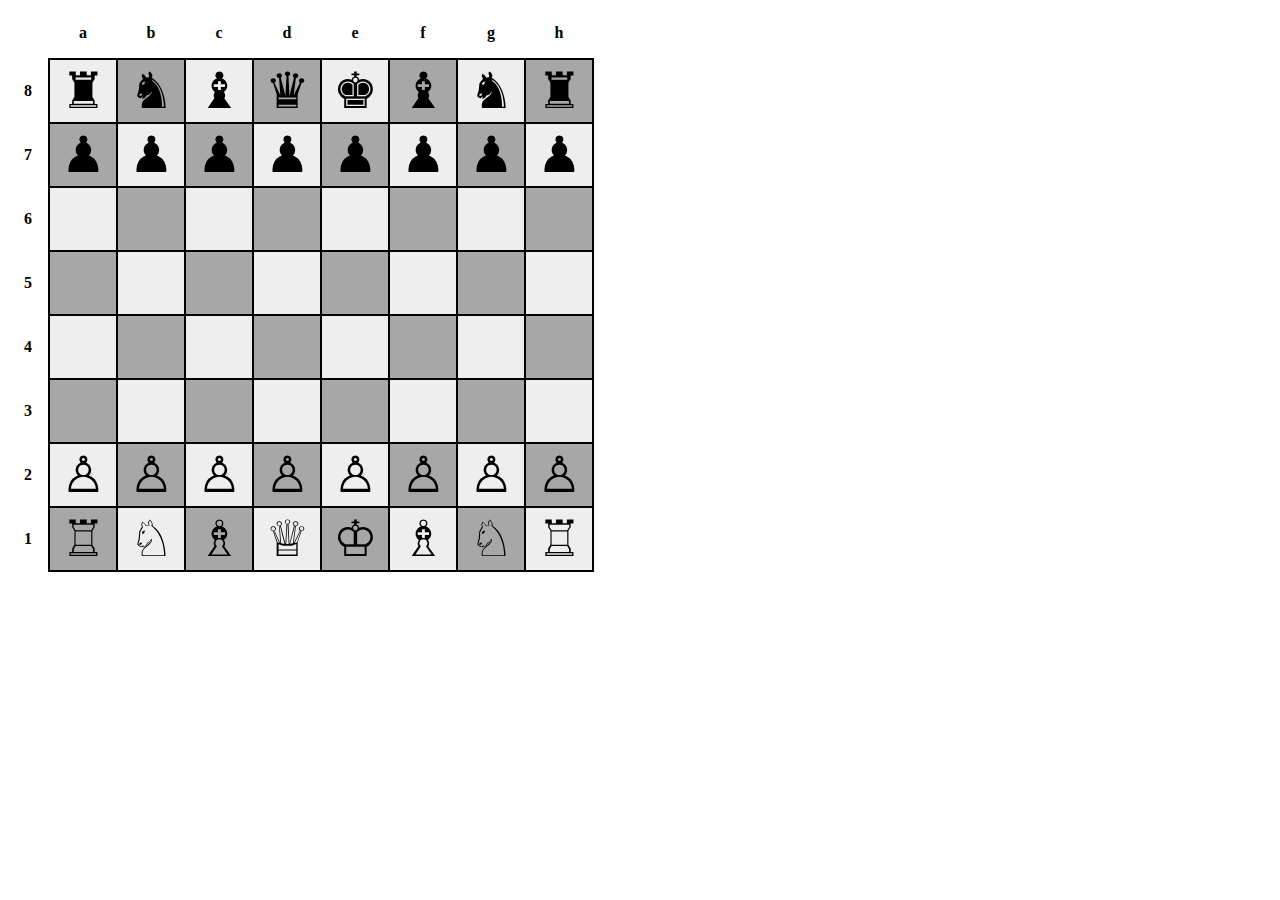
==== index.html @ a4db7c43 "Initial commit" ====
<html>
    <head>
        <script defer  type="text/javascript" src="gameManager.js"></script>
        <script  defer type="text/javascript" src="tile.js"></script>
        <script  defer type="text/javascript" src="board.js"></script>
        <script defer type="text/javascript" src="./pieces/pawn.js"></script>
        <script defer type="text/javascript" src="./pieces/bishop.js"></script>
        <script defer type="text/javascript" src="./pieces/king.js"></script>
        <script defer type="text/javascript" src="./pieces/knight.js"></script>
        <script defer type="text/javascript" src="./pieces/queen.js"></script>
        <script defer type="text/javascript" src="./pieces/rook.js"></script>
        <script defer type="text/javascript" src="./players/playerBlack.js"></script>
        <script defer type="text/javascript" src="./players/playerWhite.js"></script>
        <script defer type="text/javascript" src="index.js"></script>
        <link rel="stylesheet" href="style.css" />

        <script defer type="text/javascript">

        </script>
    </head>
    <body>
        <table class="chess-board">
            <tbody class="body">
                <tr>
                    <th></th>
                    <th>a</th>
                    <th>b</th>
                    <th>c</th>
                    <th>d</th>
                    <th>e</th>
                    <th>f</th>
                    <th>g</th>
                    <th>h</th>
                </tr>
                <tr>
                    <th>8</th>
                    <td class="light">
                        <input type="button" bouton class='t70' id="t70" value="♜">
                        </input> 
                    </td>
                    <td class="dark">
                        <input type="button" class="t71" id="t71">
                        </input> 
                    </td>
                    <td class="light">
                        <input type="button" class='t72' id="t72">
                        </input> 
                    </td>
                    <td class="dark">
                        <input type="button" class='t73' id="t73" abcd>
                        </input> 
                    </td>
                    <td class="light">
                        <input type="button" class='t74' id="t74">
                        </input> 
                    </td>
                    <td class="dark">
                        <input type="button" class='t75' id="t75">
                        </input> 
                    </td>
                    <td class="light">
                        <input type="button" class='t76' id="t76">
                        </input> 
                    </td>
                    <td class="dark">
                        <input type="button" class='t77' id="t77">
                        </input> 
                    </td>
                </tr>
                <tr>
                    <th>7</th>
                    <td class="dark"><input type="button" class='t60' id="t60">
                        </input>
                    </td>
                    <td class="light">
                        <input type="button" class='t61' id="t61">
                        </input> 
                    </td>
                    <td class="dark">
                        <input type="button" class='t62' id="t62">
                        </input> 
                    </td>
                    <td class="light">
                        <input type="button" class='t63' id="t63">
                        </input> 
                    </td>
                    <td class="dark">
                        <input type="button" class='t64' id="t64">
                        </input> 
                    </td>
                    <td class="light">
                        <input type="button" class='t65' id="t65">
                        </input> 
                    </td>
                    <td class="dark">
                        <input type="button" class='t66' id="t66">
                        </input> 
                    </td>
                    <td class="light">
                        <input type="button" class='t67' id="t67">
                        </input> 
                    </td>
                </tr>
                <tr>
                    <th>6</th>
                    <td class="light">
                        <input type="button" class='t50' id="t50">
                        </input> 
                    </td>
                    <td class="dark">
                        <input type="button" class='t51' id="t51">
                        </input> 
                    </td>
                    <td class="light">
                        <input type="button" class='t52'  id="t52">
                        </input> 
                    </td>
                    <td class="dark">
                        <input type="button" class='t53' id="t53">
                        </input> 
                    </td>
                    <td class="light">
                        <input type="button" class='t54' id="t54">
                        </input> 
                    </td>
                    <td class="dark">
                        <input type="button" class='t55' id="t55">
                        </input> 
                    </td>
                    <td class="light">
                        <input type="button" class='t56' id="t56">
                        </input> 
                    </td>
                    <td class="dark">
                        <input type="button" class='t57' id="t57">
                        </input> 
                    </td>
                </tr>
                <tr>
                    <th>5</th>
                    <td class="dark">
                        <input type="button" class='t40' id="t40">
                        </input> 
                    </td>
                    <td class="light">
                        <input type="button" class='t41' id="t41">
                        </input> 
                    </td>
                    <td class="dark">
                        <input type="button" class='t42' id="t42">
                        </input> 
                    </td>
                    <td class="light">
                        <input type="button" class='t43' id="t43">
                        </input> 
                    </td>
                    <td class="dark">
                        <input type="button" class='t44' id="t44">
                        </input> 
                    </td>
                    <td class="light">
                        <input type="button" class='t45' id="t45">
                        </input> 
                    </td>
                    <td class="dark">
                        <input type="button" class='t46' id="t46">
                        </input> 
                    </td>
                    <td class="light">
                        <input type="button" class='t47' id="t47">
                        </input> 
                    </td>
                </tr>
                <tr>
                    <th>4</th>
                    <td class="light">
                        <input type="button" class='t30' id="t30">
                        </input> 
                    </td>
                    <td class="dark">
                        <input type="button" class='t31' id="t31">
                        </input> 
                    </td>
                    <td class="light">
                        <input type="button" class='t32' id="t32">
                        </input> 
                    </td>
                    <td class="dark">
                        <input type="button" class='t33' id="t33">
                        </input> 
                    </td>
                    <td class="light">
                        <input type="button" class='t34' id="t34">
                        </input> 
                    </td>
                    <td class="dark">
                        <input type="button" class='t35' id="t35">
                        </input> 
                    </td>
                    <td class="light">
                        <input type="button" class='t36' id="t36">
                        </input> 
                    </td>
                    <td class="dark">
                        <input type="button" class='t37' id="t37">
                        </input> 
                    </td>
                </tr>
                <tr>
                    <th>3</th>
                    <td class="dark">
                        <input type="button" class='t20' id="t20">
                        </input> 
                    </td>
                    <td class="light">
                        <input type="button" class='t21' id="t21">
                        </input> 
                    </td>
                    <td class="dark">
                        <input type="button" class='t22' id="t22">
                        </input> 
                    </td>
                    <td class="light">
                        <input type="button" class='t23' id="t23">
                        </input> 
                    </td>
                    <td class="dark">
                        <input type="button" class='t24' id="t24">
                        </input> 
                    </td>
                    <td class="light">
                        <input type="button" class='t25' id="t25">
                        </input> 
                    </td>
                    <td class="dark">
                        <input type="button" class='t26' id="t26">
                        </input> 
                    </td>
                    <td class="light">
                        <input type="button" class='t27' id="t27">
                        </input> 
                    </td>
                </tr>
                <tr>
                    <th>2</th>
                    <td class="light">
                        <input type="button" class='t10' id="t10">
                        </input> 
                    </td>
                    <td class="dark">
                        <input type="button" class='t11' id="t11">
                        </input> 
                    </td>
                    <td class="light">
                        <input type="button" class='t12' id="t12">
                        </input> 
                    </td>
                    <td class="dark">
                        <input type="button" class='t13' id="t13">
                        </input> 
                    </td>
                    <td class="light">
                        <input type="button" class='t14' id="t14">
                        </input> 
                    </td>
                    <td class="dark">
                        <input type="button" class='t15' id="t15">
                        </input> 
                    </td>
                    <td class="light">
                        <input type="button" class='t16' id="t16">
                        </input> 
                    </td>
                    <td class="dark">
                        <input type="button" class='t17' id="t17">
                        </input> 
                    </td>
                </tr>
                <tr>
                    <th>1</th>
                    <td class="dark">
                        <input type="button" class='t00' id="t00">
                        </input> 
                    </td>
                    <td class="light">
                        <input type="button" class='t01' id="t01">
                        </input> 
                    </td>
                    <td class="dark">
                        <input type="button" class='t02' id="t02">
                        </input> 
                    </td>
                    <td class="light">
                        <input type="button" class='t03' id="t03">
                        </input> 
                    </td>
                    <td class="dark">
                        <input type="button" class='t04' id="t04">
                        </input> 
                    </td>
                    <td class="light">
                        <input type="button" class='t05' id="t05">
                        </input> 
                    </td>
                    <td class="dark">
                        <input type="button" class='t06' id="t06">
                        </input> 
                    </td>
                    <td class="light">
                        <input type="button" class='t07' id="t07">
                        </input> 
                    </td>
                </tr>
            </tbody>
        </table>
    </body>
</html>
---- style.css ----
.chess-board { border-spacing: 0; border-collapse: collapse; }
.chess-board th { padding: 1em; }
.chess-board td { border: 2px solid; width: 4em; height: 4em; }
.chess-board .light { background: #eee; }
.chess-board .dark { background: rgb(168, 167, 167); }


input { width: 100%; height: 100%; border: none; text-align: center; background-color: Transparent; font-size: 50px;}
.test {background-color: red;}

textarea{
    width: 500px;
    height: 70px;
    border-color:'blue';
}
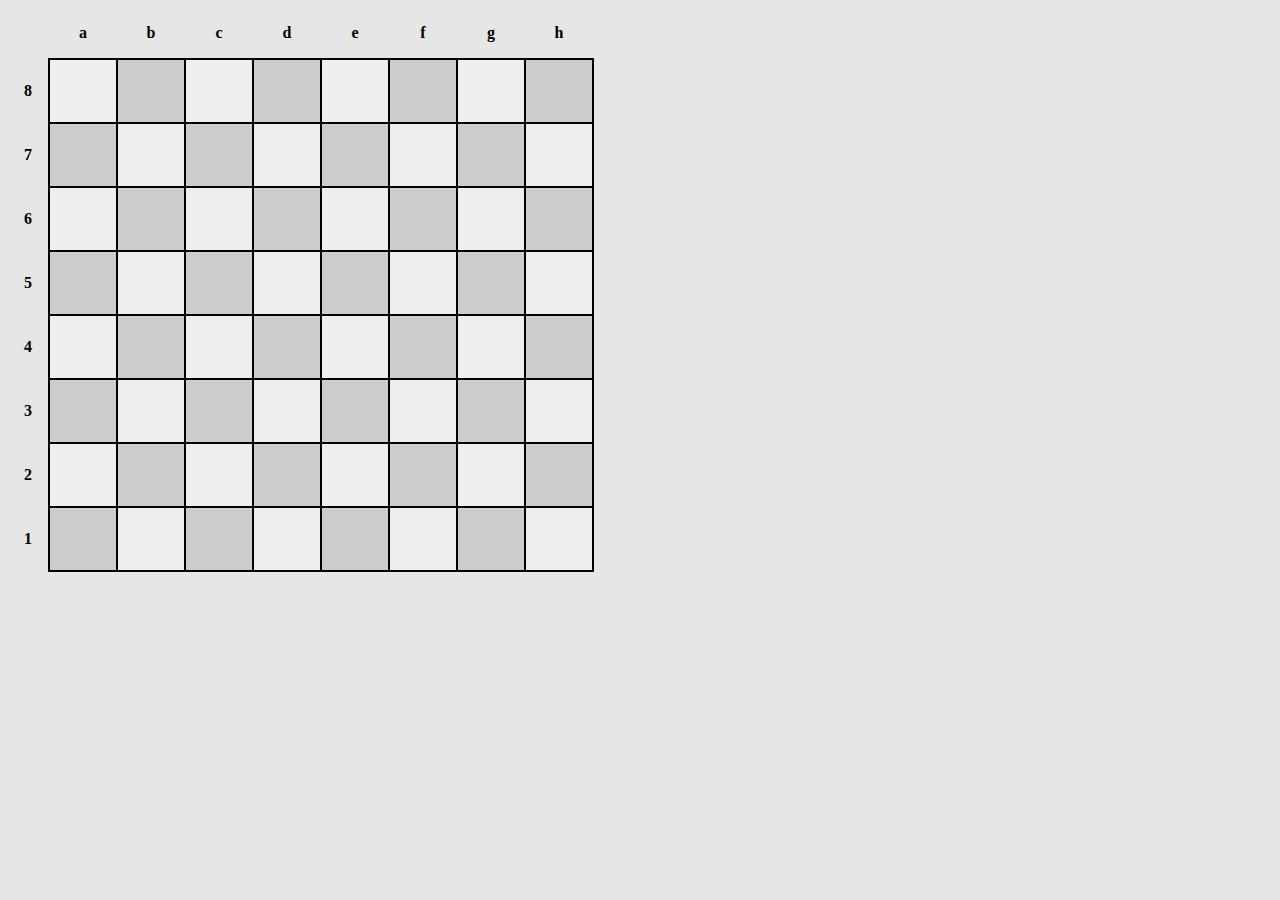
==== commit 44b573da: "Still working on montecarlo" ====
--- a/index.html
+++ b/index.html
@@ -1,318 +1,35 @@
 <html>
     <head>
+        <meta content="text/html;charset=utf-8" http-equiv="Content-Type">
+        <meta content="utf-8" http-equiv="encoding">
+        <script type="text/javascript" src="constants.js"></script>
         <script defer  type="text/javascript" src="gameManager.js"></script>
         <script  defer type="text/javascript" src="tile.js"></script>
         <script  defer type="text/javascript" src="board.js"></script>
+        <script defer type="text/javascript" src="./pieces/piece.js"></script>
+        
         <script defer type="text/javascript" src="./pieces/pawn.js"></script>
         <script defer type="text/javascript" src="./pieces/bishop.js"></script>
         <script defer type="text/javascript" src="./pieces/king.js"></script>
         <script defer type="text/javascript" src="./pieces/knight.js"></script>
         <script defer type="text/javascript" src="./pieces/queen.js"></script>
         <script defer type="text/javascript" src="./pieces/rook.js"></script>
-        <script defer type="text/javascript" src="./players/playerBlack.js"></script>
-        <script defer type="text/javascript" src="./players/playerWhite.js"></script>
-        <script defer type="text/javascript" src="index.js"></script>
+        
+        <script defer type="text/javascript" src="MTS_CHESS_AI/node.js"></script>
+        <script defer type="text/javascript" src="MTS_CHESS_AI/attack.js"></script>
+        <script defer type="text/javascript" src="MTS_CHESS_AI/gameState.js"></script>
+        <script defer type="text/javascript" src="MTS_CHESS_AI/mcts_ai.js"></script>
+       <script defer type="text/javascript" src="index.js"></script>
+        
         <link rel="stylesheet" href="style.css" />
-
-        <script defer type="text/javascript">
-
-        </script>
     </head>
     <body>
-        <table class="chess-board">
-            <tbody class="body">
-                <tr>
-                    <th></th>
-                    <th>a</th>
-                    <th>b</th>
-                    <th>c</th>
-                    <th>d</th>
-                    <th>e</th>
-                    <th>f</th>
-                    <th>g</th>
-                    <th>h</th>
-                </tr>
-                <tr>
-                    <th>8</th>
-                    <td class="light">
-                        <input type="button" bouton class='t70' id="t70" value="♜">
-                        </input> 
-                    </td>
-                    <td class="dark">
-                        <input type="button" class="t71" id="t71">
-                        </input> 
-                    </td>
-                    <td class="light">
-                        <input type="button" class='t72' id="t72">
-                        </input> 
-                    </td>
-                    <td class="dark">
-                        <input type="button" class='t73' id="t73" abcd>
-                        </input> 
-                    </td>
-                    <td class="light">
-                        <input type="button" class='t74' id="t74">
-                        </input> 
-                    </td>
-                    <td class="dark">
-                        <input type="button" class='t75' id="t75">
-                        </input> 
-                    </td>
-                    <td class="light">
-                        <input type="button" class='t76' id="t76">
-                        </input> 
-                    </td>
-                    <td class="dark">
-                        <input type="button" class='t77' id="t77">
-                        </input> 
-                    </td>
-                </tr>
-                <tr>
-                    <th>7</th>
-                    <td class="dark"><input type="button" class='t60' id="t60">
-                        </input>
-                    </td>
-                    <td class="light">
-                        <input type="button" class='t61' id="t61">
-                        </input> 
-                    </td>
-                    <td class="dark">
-                        <input type="button" class='t62' id="t62">
-                        </input> 
-                    </td>
-                    <td class="light">
-                        <input type="button" class='t63' id="t63">
-                        </input> 
-                    </td>
-                    <td class="dark">
-                        <input type="button" class='t64' id="t64">
-                        </input> 
-                    </td>
-                    <td class="light">
-                        <input type="button" class='t65' id="t65">
-                        </input> 
-                    </td>
-                    <td class="dark">
-                        <input type="button" class='t66' id="t66">
-                        </input> 
-                    </td>
-                    <td class="light">
-                        <input type="button" class='t67' id="t67">
-                        </input> 
-                    </td>
-                </tr>
-                <tr>
-                    <th>6</th>
-                    <td class="light">
-                        <input type="button" class='t50' id="t50">
-                        </input> 
-                    </td>
-                    <td class="dark">
-                        <input type="button" class='t51' id="t51">
-                        </input> 
-                    </td>
-                    <td class="light">
-                        <input type="button" class='t52'  id="t52">
-                        </input> 
-                    </td>
-                    <td class="dark">
-                        <input type="button" class='t53' id="t53">
-                        </input> 
-                    </td>
-                    <td class="light">
-                        <input type="button" class='t54' id="t54">
-                        </input> 
-                    </td>
-                    <td class="dark">
-                        <input type="button" class='t55' id="t55">
-                        </input> 
-                    </td>
-                    <td class="light">
-                        <input type="button" class='t56' id="t56">
-                        </input> 
-                    </td>
-                    <td class="dark">
-                        <input type="button" class='t57' id="t57">
-                        </input> 
-                    </td>
-                </tr>
-                <tr>
-                    <th>5</th>
-                    <td class="dark">
-                        <input type="button" class='t40' id="t40">
-                        </input> 
-                    </td>
-                    <td class="light">
-                        <input type="button" class='t41' id="t41">
-                        </input> 
-                    </td>
-                    <td class="dark">
-                        <input type="button" class='t42' id="t42">
-                        </input> 
-                    </td>
-                    <td class="light">
-                        <input type="button" class='t43' id="t43">
-                        </input> 
-                    </td>
-                    <td class="dark">
-                        <input type="button" class='t44' id="t44">
-                        </input> 
-                    </td>
-                    <td class="light">
-                        <input type="button" class='t45' id="t45">
-                        </input> 
-                    </td>
-                    <td class="dark">
-                        <input type="button" class='t46' id="t46">
-                        </input> 
-                    </td>
-                    <td class="light">
-                        <input type="button" class='t47' id="t47">
-                        </input> 
-                    </td>
-                </tr>
-                <tr>
-                    <th>4</th>
-                    <td class="light">
-                        <input type="button" class='t30' id="t30">
-                        </input> 
-                    </td>
-                    <td class="dark">
-                        <input type="button" class='t31' id="t31">
-                        </input> 
-                    </td>
-                    <td class="light">
-                        <input type="button" class='t32' id="t32">
-                        </input> 
-                    </td>
-                    <td class="dark">
-                        <input type="button" class='t33' id="t33">
-                        </input> 
-                    </td>
-                    <td class="light">
-                        <input type="button" class='t34' id="t34">
-                        </input> 
-                    </td>
-                    <td class="dark">
-                        <input type="button" class='t35' id="t35">
-                        </input> 
-                    </td>
-                    <td class="light">
-                        <input type="button" class='t36' id="t36">
-                        </input> 
-                    </td>
-                    <td class="dark">
-                        <input type="button" class='t37' id="t37">
-                        </input> 
-                    </td>
-                </tr>
-                <tr>
-                    <th>3</th>
-                    <td class="dark">
-                        <input type="button" class='t20' id="t20">
-                        </input> 
-                    </td>
-                    <td class="light">
-                        <input type="button" class='t21' id="t21">
-                        </input> 
-                    </td>
-                    <td class="dark">
-                        <input type="button" class='t22' id="t22">
-                        </input> 
-                    </td>
-                    <td class="light">
-                        <input type="button" class='t23' id="t23">
-                        </input> 
-                    </td>
-                    <td class="dark">
-                        <input type="button" class='t24' id="t24">
-                        </input> 
-                    </td>
-                    <td class="light">
-                        <input type="button" class='t25' id="t25">
-                        </input> 
-                    </td>
-                    <td class="dark">
-                        <input type="button" class='t26' id="t26">
-                        </input> 
-                    </td>
-                    <td class="light">
-                        <input type="button" class='t27' id="t27">
-                        </input> 
-                    </td>
-                </tr>
-                <tr>
-                    <th>2</th>
-                    <td class="light">
-                        <input type="button" class='t10' id="t10">
-                        </input> 
-                    </td>
-                    <td class="dark">
-                        <input type="button" class='t11' id="t11">
-                        </input> 
-                    </td>
-                    <td class="light">
-                        <input type="button" class='t12' id="t12">
-                        </input> 
-                    </td>
-                    <td class="dark">
-                        <input type="button" class='t13' id="t13">
-                        </input> 
-                    </td>
-                    <td class="light">
-                        <input type="button" class='t14' id="t14">
-                        </input> 
-                    </td>
-                    <td class="dark">
-                        <input type="button" class='t15' id="t15">
-                        </input> 
-                    </td>
-                    <td class="light">
-                        <input type="button" class='t16' id="t16">
-                        </input> 
-                    </td>
-                    <td class="dark">
-                        <input type="button" class='t17' id="t17">
-                        </input> 
-                    </td>
-                </tr>
-                <tr>
-                    <th>1</th>
-                    <td class="dark">
-                        <input type="button" class='t00' id="t00">
-                        </input> 
-                    </td>
-                    <td class="light">
-                        <input type="button" class='t01' id="t01">
-                        </input> 
-                    </td>
-                    <td class="dark">
-                        <input type="button" class='t02' id="t02">
-                        </input> 
-                    </td>
-                    <td class="light">
-                        <input type="button" class='t03' id="t03">
-                        </input> 
-                    </td>
-                    <td class="dark">
-                        <input type="button" class='t04' id="t04">
-                        </input> 
-                    </td>
-                    <td class="light">
-                        <input type="button" class='t05' id="t05">
-                        </input> 
-                    </td>
-                    <td class="dark">
-                        <input type="button" class='t06' id="t06">
-                        </input> 
-                    </td>
-                    <td class="light">
-                        <input type="button" class='t07' id="t07">
-                        </input> 
-                    </td>
-                </tr>
-            </tbody>
-        </table>
+        <script type="text/javascript">
+            //I am calling a function a created 
+            //in the constants.js file to create
+            // an empty chess board
+            createBoard();
+        </script>
     </body>
 </html>
 
--- a/style.css
+++ b/style.css
@@ -2,14 +2,10 @@
 .chess-board th { padding: 1em; }
 .chess-board td { border: 2px solid; width: 4em; height: 4em; }
 .chess-board .light { background: #eee; }
-.chess-board .dark { background: rgb(168, 167, 167); }
+.chess-board .dark { background: rgb(204, 204, 204); }
 
+body {
+    background-color: hsl(0, 0%, 90%);
+}
+input { width: 100%; height: 100%; border: none; text-align: center; background-color: Transparent; font-size: 50px;}
 
-input { width: 100%; height: 100%; border: none; text-align: center; background-color: Transparent; font-size: 50px;}
-.test {background-color: red;}
-
-textarea{
-    width: 500px;
-    height: 70px;
-    border-color:'blue';
-}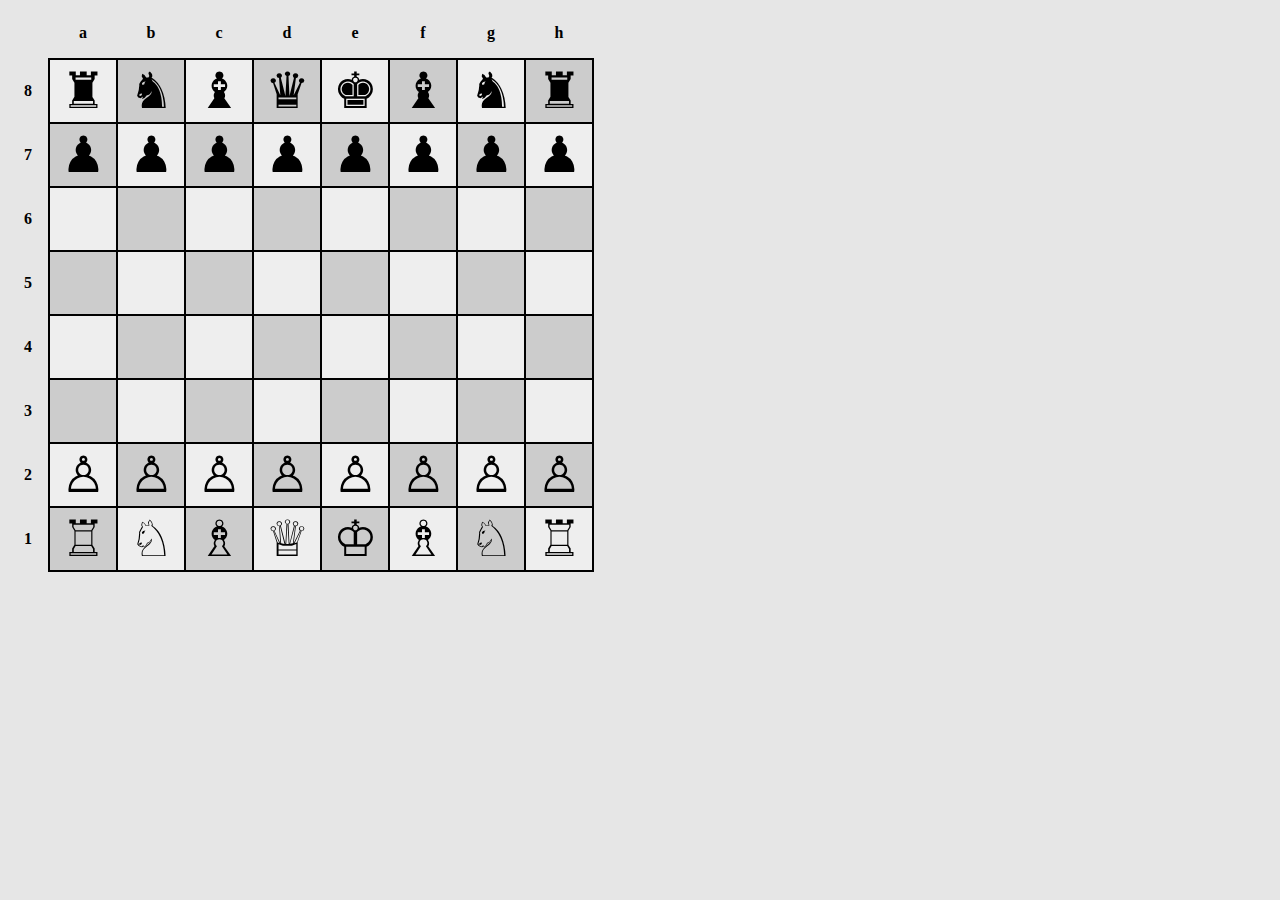
==== commit 3dfbfb04: "Still working on MTS" ====
--- a/index.html
+++ b/index.html
@@ -5,7 +5,7 @@
         <script type="text/javascript" src="constants.js"></script>
         <script defer  type="text/javascript" src="gameManager.js"></script>
         <script  defer type="text/javascript" src="tile.js"></script>
-        <script  defer type="text/javascript" src="board.js"></script>
+        <script   type="text/javascript" src="board.js"></script>
         <script defer type="text/javascript" src="./pieces/piece.js"></script>
         
         <script defer type="text/javascript" src="./pieces/pawn.js"></script>
@@ -25,10 +25,10 @@
     </head>
     <body>
         <script type="text/javascript">
-            //I am calling a function a created 
+            //I am calling a function in created 
             //in the constants.js file to create
-            // an empty chess board
-            createBoard();
+            // an empty chess board that will be initialized by the game manager
+            Board.createBoard();
         </script>
     </body>
 </html>
